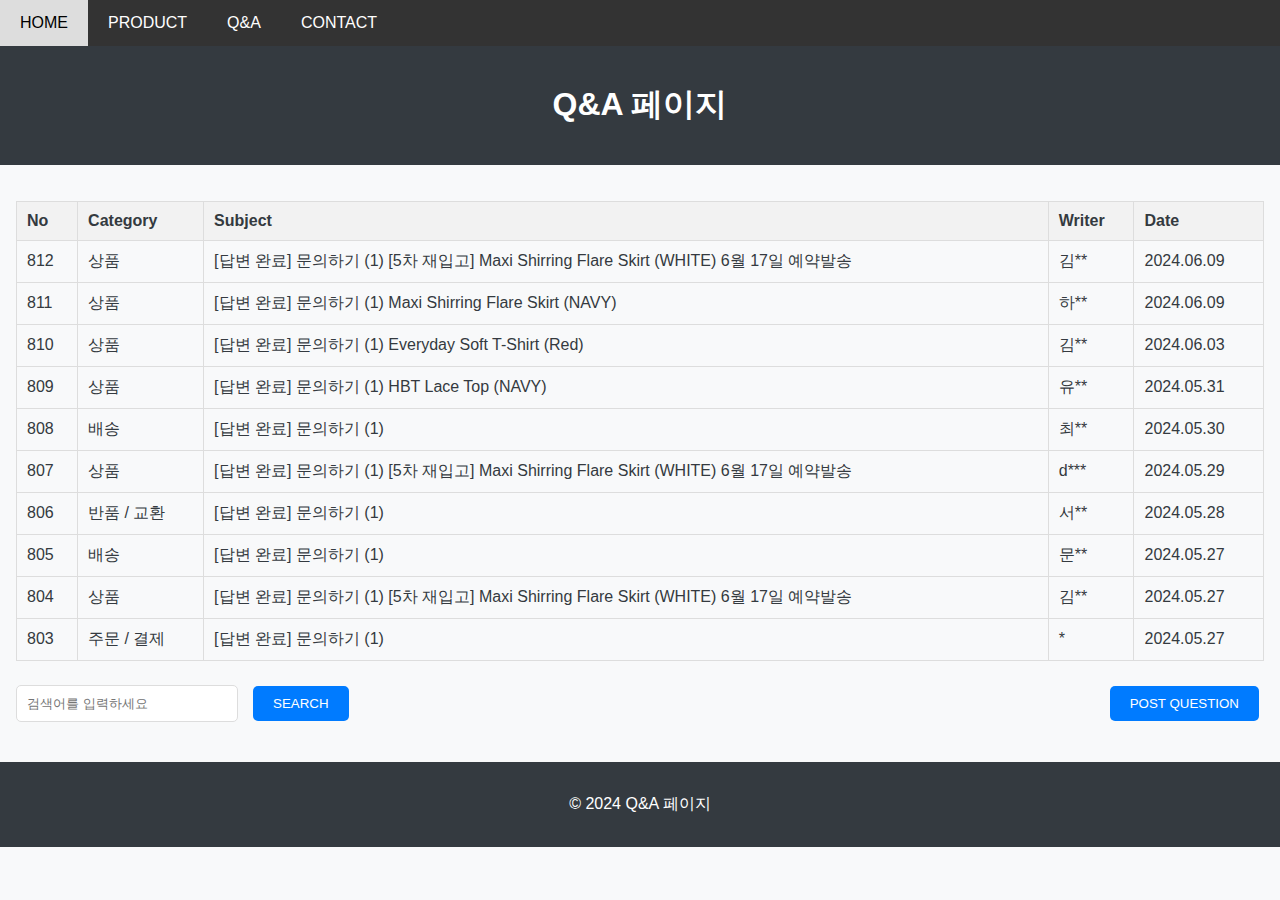
==== qna.html @ e41d5926 "기말 과제 3" ====
<!DOCTYPE html>
<html lang="ko">
<head>
    <meta charset="UTF-8">
    <meta name="viewport" content="width=device-width, initial-scale=1.0">
    <title>Q&A 페이지</title>
    <style>
        body {
            font-family: Arial, sans-serif;
            margin: 0;
            padding: 0;
            background-color: #f8f9fa;
            color: #343a40;
        }
        .navbar {
            background-color: #333;
            overflow: hidden;
        }
        .navbar a {
            float: left;
            display: block;
            color: white;
            text-align: center;
            padding: 14px 20px;
            text-decoration: none;
        }
        .navbar a:hover {
            background-color: #ddd;
            color: black;
        }
        header, footer {
            background-color: #343a40;
            color: #ffffff;
            text-align: center;
            padding: 1em 0;
        }
        main {
            padding: 1em;
        }
        table {
            width: 100%;
            border-collapse: collapse;
            margin: 20px 0;
        }
        th, td {
            padding: 10px;
            border: 1px solid #ddd;
            text-align: left;
        }
        th {
            background-color: #f2f2f2;
        }
        .question {
            cursor: pointer;
        }
        .answer {
            display: none;
            margin-top: 10px;
            padding: 10px;
            background-color: #e9ecef;
            border-radius: 5px;
        }
        .answer-visible {
            display: block;
        }
        .button-container {
            display: flex;
            justify-content: space-between;
            align-items: center;
            margin: 20px 0;
        }
        .search-container {
            display: flex;
            align-items: center;
        }
        .search-container input[type="text"] {
            padding: 10px;
            border: 1px solid #ddd;
            border-radius: 5px;
            margin-right: 10px;
            width: 200px;
        }
        .button-container button {
            background-color: #007bff;
            color: #ffffff;
            border: none;
            padding: 10px 20px;
            border-radius: 5px;
            cursor: pointer;
            margin: 5px;
        }
        .button-container button:hover {
            background-color: #0056b3;
        }
        .post-question {
            margin-left: auto;
        }
    </style>
</head>
<body>
    <div class="navbar">
        <a href="#home">HOME</a>
        <a href="#product">PRODUCT</a>
        <a href="qna.html">Q&A</a>
        <a href="#contact">CONTACT</a>
    </div>
    <header>
        <h1>Q&A 페이지</h1>
    </header>
    <main>
        <table>
            <thead>
                <tr>
                    <th>No</th>
                    <th>Category</th>
                    <th>Subject</th>
                    <th>Writer</th>
                    <th>Date</th>
                </tr>
            </thead>
            <tbody>
                <tr class="question">
                    <td>812</td>
                    <td>상품</td>
                    <td>[답변 완료] 문의하기 (1) [5차 재입고] Maxi Shirring Flare Skirt (WHITE) 6월 17일 예약발송</td>
                    <td>김**</td>
                    <td>2024.06.09</td>
                </tr>
                <tr class="question">
                    <td>811</td>
                    <td>상품</td>
                    <td>[답변 완료] 문의하기 (1) Maxi Shirring Flare Skirt (NAVY)</td>
                    <td>하**</td>
                    <td>2024.06.09</td>
                </tr>
                <tr class="question">
                    <td>810</td>
                    <td>상품</td>
                    <td>[답변 완료] 문의하기 (1) Everyday Soft T-Shirt (Red)</td>
                    <td>김**</td>
                    <td>2024.06.03</td>
                </tr>
                <tr class="question">
                    <td>809</td>
                    <td>상품</td>
                    <td>[답변 완료] 문의하기 (1) HBT Lace Top (NAVY)</td>
                    <td>유**</td>
                    <td>2024.05.31</td>
                </tr>
                <tr class="question">
                    <td>808</td>
                    <td>배송</td>
                    <td>[답변 완료] 문의하기 (1)</td>
                    <td>최**</td>
                    <td>2024.05.30</td>
                </tr>
                <tr class="question">
                    <td>807</td>
                    <td>상품</td>
                    <td>[답변 완료] 문의하기 (1) [5차 재입고] Maxi Shirring Flare Skirt (WHITE) 6월 17일 예약발송</td>
                    <td>d***</td>
                    <td>2024.05.29</td>
                </tr>
                <tr class="question">
                    <td>806</td>
                    <td>반품 / 교환</td>
                    <td>[답변 완료] 문의하기 (1)</td>
                    <td>서**</td>
                    <td>2024.05.28</td>
                </tr>
                <tr class="question">
                    <td>805</td>
                    <td>배송</td>
                    <td>[답변 완료] 문의하기 (1)</td>
                    <td>문**</td>
                    <td>2024.05.27</td>
                </tr>
                <tr class="question">
                    <td>804</td>
                    <td>상품</td>
                    <td>[답변 완료] 문의하기 (1) [5차 재입고] Maxi Shirring Flare Skirt (WHITE) 6월 17일 예약발송</td>
                    <td>김**</td>
                    <td>2024.05.27</td>
                </tr>
                <tr class="question">
                    <td>803</td>
                    <td>주문 / 결제</td>
                    <td>[답변 완료] 문의하기 (1)</td>
                    <td>*</td>
                    <td>2024.05.27</td>
                </tr>
            </tbody>
        </table>
        <div class="button-container">
            <div class="search-container">
                <input type="text" id="searchQuery" placeholder="검색어를 입력하세요">
                <button onclick="searchQuestions()">SEARCH</button>
            </div>
            <button class="post-question" onclick="postQuestion()">POST QUESTION</button>
        </div>
    </main>
    <footer>
        <p>&copy; 2024 Q&A 페이지</p>
    </footer>
    <script>
        document.addEventListener('DOMContentLoaded', function() {
            var questions = document.querySelectorAll('.question');

            questions.forEach(function(question) {
                question.addEventListener('click', function() {
                    var answer = this.nextElementSibling;
                    if (answer && answer.classList.contains('answer')) {
                        answer.classList.toggle('answer-visible');
                    }
                });
            });
        });

        function searchQuestions() {
            var query = document.getElementById('searchQuery').value;
            alert('검색 기능은 구현되지 않았습니다. 검색어: ' + query);
        }

        function postQuestion() {
            alert('질문 등록 기능은 구현되지 않았습니다.');
        }
    </script>
</body>
</html>
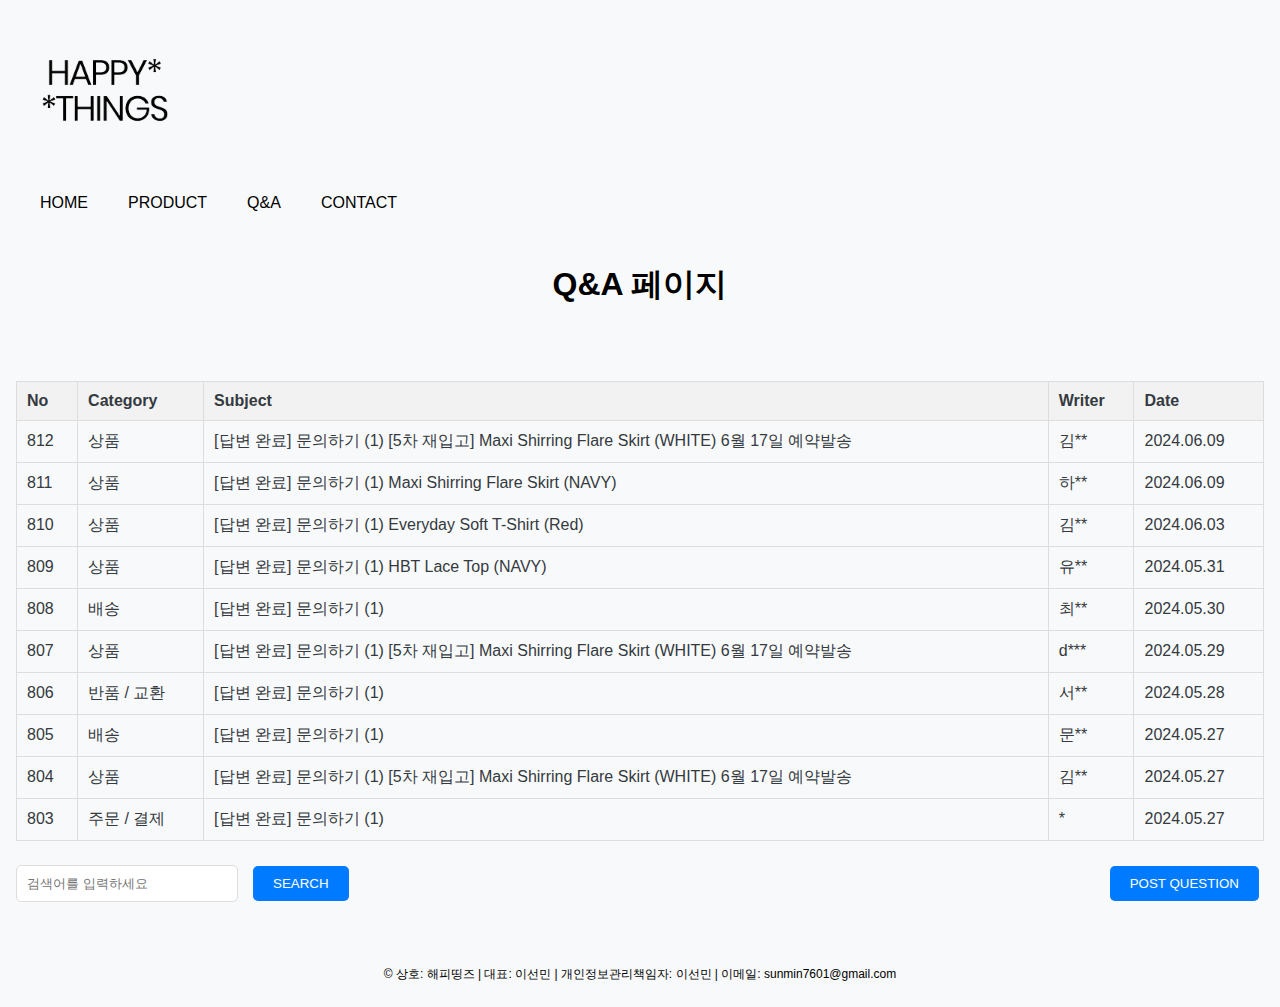
==== commit 074604a0: "기말과제4" ====
--- a/qna.html
+++ b/qna.html
@@ -13,24 +13,44 @@
             color: #343a40;
         }
         .navbar {
-            background-color: #333;
+            background-color: transparent;
             overflow: hidden;
-        }
-        .navbar a {
-            float: left;
+            display: flex;
+            flex-direction: column;
+            align-items: flex-start; /* 로고를 페이지 왼쪽으로 이동 */
+            padding-left: 20px;
+        }
+        .navbar .logo {
+            display: flex;
+            align-items: center;
+            justify-content: flex-start; /* 로고를 왼쪽으로 이동 */
+            padding: 10px 0;
+        }
+        .navbar .nav-links {
+            display: flex;
+            justify-content: flex-start; /* 네비게이션 버튼을 왼쪽으로 이동 */
+            width: 100%;
+        }
+        .navbar .nav-links a {
             display: block;
-            color: white;
+            color: black; /* 글자 색상 검정색으로 변경 */
             text-align: center;
             padding: 14px 20px;
             text-decoration: none;
-        }
-        .navbar a:hover {
-            background-color: #ddd;
-            color: black;
+            background-color: transparent; /* 배경 투명 */
+            transition: color 0.3s; /* 마우스 호버시 색상 전환에 트랜지션 적용 */
+        }
+        .navbar .nav-links a:hover {
+            color: #adff2f; /* 마우스 호버 시 연두색으로 변경 */
+        }
+        .navbar img {
+            width: 150px; /* 로고 이미지 크기 조정 */
+            height: 150px; /* 로고 이미지 크기 조정 */
+            margin: 5px 20px 5px 10px;
         }
         header, footer {
-            background-color: #343a40;
-            color: #ffffff;
+            background-color: transparent; /* 푸터 배경 투명 */
+            color: #000000; /* 글자색 검은색 */
             text-align: center;
             padding: 1em 0;
         }
@@ -98,11 +118,17 @@
     </style>
 </head>
 <body>
+    <!-- 네비게이션 및 로고 영역 -->
     <div class="navbar">
-        <a href="#home">HOME</a>
-        <a href="#product">PRODUCT</a>
-        <a href="qna.html">Q&A</a>
-        <a href="#contact">CONTACT</a>
+        <div class="logo">
+            <img src="logo.png" alt="로고 이미지">
+        </div> <!-- 로고 추가 -->
+        <div class="nav-links">
+            <a href="#home">HOME</a>
+            <a href="index.html">PRODUCT</a>
+            <a href="qna.html">Q&A</a>
+            <a href="#contact">CONTACT</a>
+        </div>
     </div>
     <header>
         <h1>Q&A 페이지</h1>
@@ -199,9 +225,10 @@
             <button class="post-question" onclick="postQuestion()">POST QUESTION</button>
         </div>
     </main>
-    <footer>
-        <p>&copy; 2024 Q&A 페이지</p>
+    <footer style="font-size: 12px; color: #000000;"> <!-- 푸터 배경 투명 -->
+        <p>&copy; 상호: 해피띵즈 | 대표: 이선민 | 개인정보관리책임자: 이선민 | 이메일: sunmin7601@gmail.com</p>
     </footer>
+
     <script>
         document.addEventListener('DOMContentLoaded', function() {
             var questions = document.querySelectorAll('.question');
@@ -218,12 +245,4 @@
 
         function searchQuestions() {
             var query = document.getElementById('searchQuery').value;
-            alert('검색 기능은 구현되지 않았습니다. 검색어: ' + query);
-        }
-
-        function postQuestion() {
-            alert('질문 등록 기능은 구현되지 않았습니다.');
-        }
-    </script>
-</body>
-</html>
+            alert('
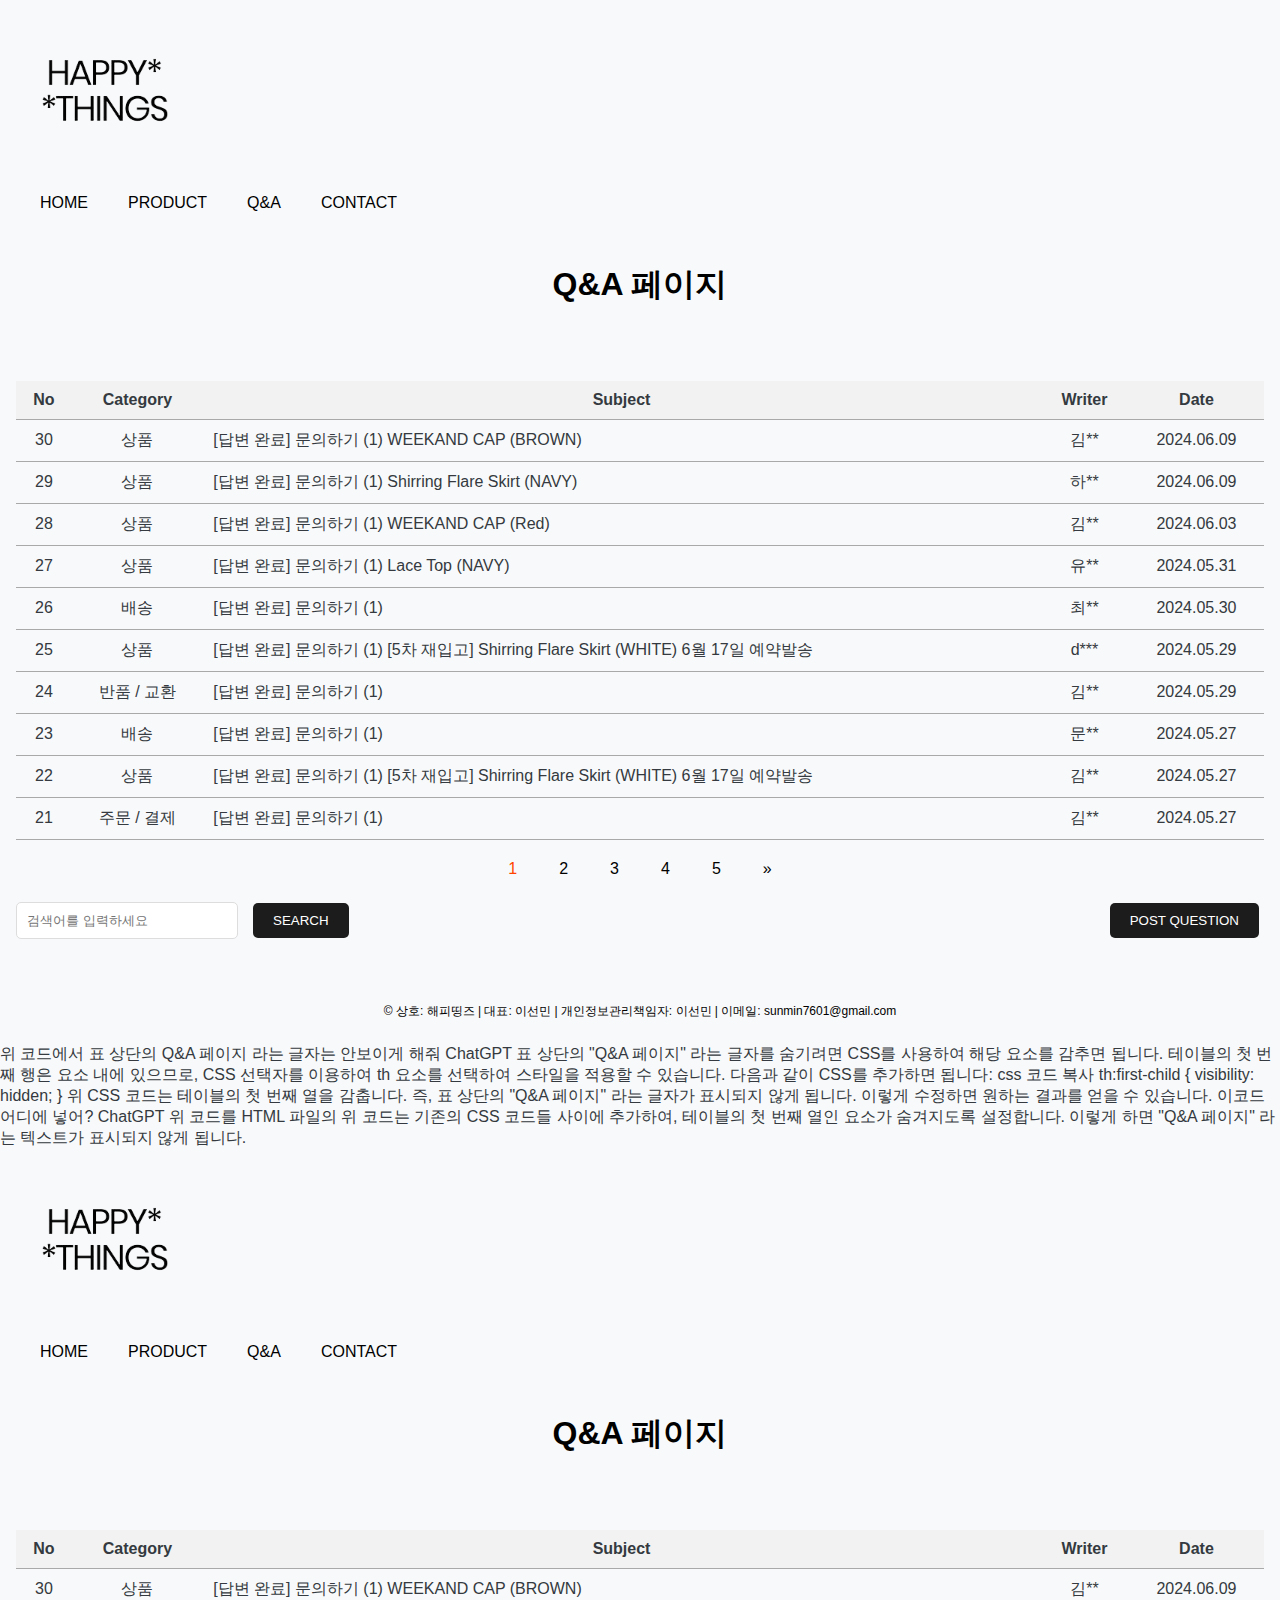
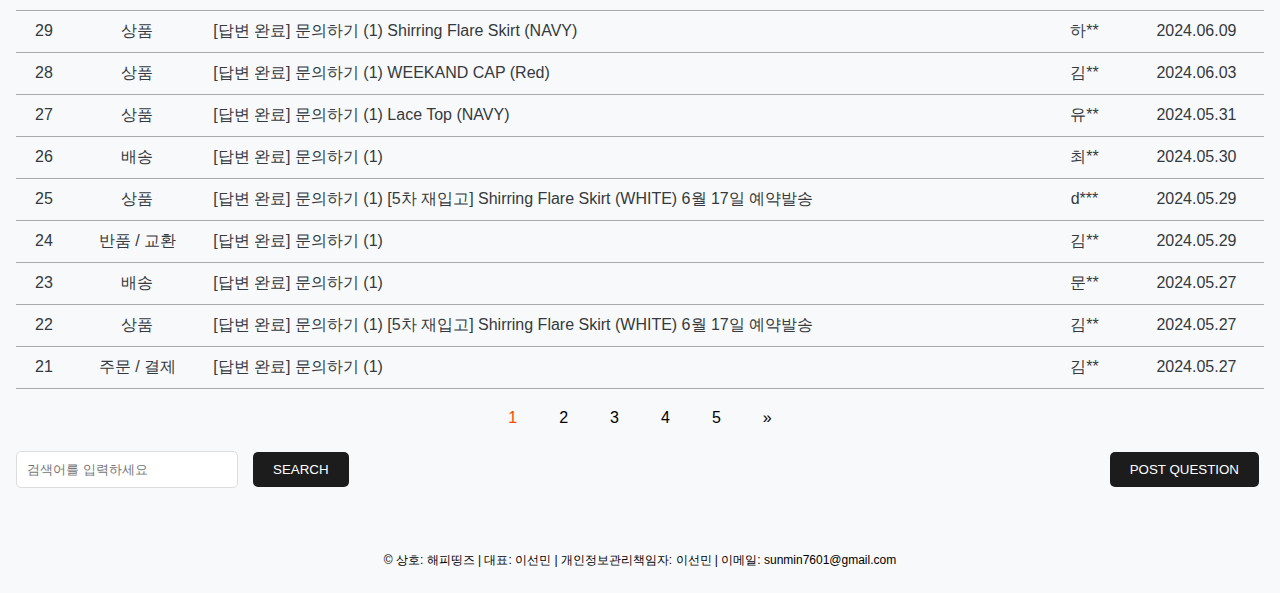
==== commit cede6522: "디지털 프로그래밍 기말과제 _이선민U2023072" ====
--- a/qna.html
+++ b/qna.html
@@ -61,14 +61,24 @@
             width: 100%;
             border-collapse: collapse;
             margin: 20px 0;
+            background-color: transparent; /* 표 배경 투명 */
         }
         th, td {
             padding: 10px;
-            border: 1px solid #ddd;
             text-align: left;
         }
         th {
             background-color: #f2f2f2;
+            text-align: center; /* 표 첫 행의 글자를 가운데 정렬 */
+        }
+        td:nth-child(1), td:nth-child(2), td:nth-child(4), td:nth-child(5) {
+            text-align: center; /* 첫 번째, 두 번째, 네 번째, 다섯 번째 열 가운데 정렬 */
+        }
+        tr {
+            border-bottom: 1px solid #A9A9A9; /* 각 행의 아래에 검은 회색 테두리 추가 */
+        }
+        tr:last-child {
+            border-bottom: 1px solid #A9A9A9; /* 마지막 행의 아래 테두리 추가 */
         }
         .question {
             cursor: pointer;
@@ -101,19 +111,70 @@
             width: 200px;
         }
         .button-container button {
-            background-color: #007bff;
-            color: #ffffff;
+            background-color: #1C1C1C; /* 배경 색상 검정색 */
+            color: #ffffff; /* 글자 색상 흰색 */
             border: none;
             padding: 10px 20px;
             border-radius: 5px;
             cursor: pointer;
             margin: 5px;
         }
+
         .button-container button:hover {
             background-color: #0056b3;
         }
+
         .post-question {
             margin-left: auto;
+        }
+        .pagination {
+            display: flex;
+            justify-content: center;
+            align-items: center;
+            list-style: none;
+            padding: 0;
+        }
+        .pagination li {
+            margin: 0 5px;
+        }
+        .pagination a {
+            text-decoration: none;
+            color: black; /* 글자 색상 검정색 */
+            padding: 8px 16px;
+            border: none; /* 외곽선 없애기 */
+            border-radius: 5px;
+        }
+        .pagination .current {
+            color: #FF4500; /* 현재 페이지 글자 색상 다홍색 */
+        }
+        /* 팝업 스타일 */
+        .popup {
+            display: none;
+            position: fixed;
+            top: 50%;
+            left: 50%;
+            transform: translate(-50%, -50%);
+            background-color: white;
+            padding: 20px;
+            box-shadow: 0 0 10px rgba(0, 0, 0, 0.1);
+            border-radius: 5px;
+            z-index: 1000;
+        }
+        .popup-visible {
+            display: block;
+        }
+        .popup-overlay {
+            display: none;
+            position: fixed;
+            top: 0;
+            left: 0;
+            width: 100%;
+            height: 100%;
+            background-color: rgba(0, 0, 0, 0.5);
+            z-index: 999;
+        }
+        .popup-overlay-visible {
+            display: block;
         }
     </style>
 </head>
@@ -146,77 +207,85 @@
             </thead>
             <tbody>
                 <tr class="question">
-                    <td>812</td>
-                    <td>상품</td>
-                    <td>[답변 완료] 문의하기 (1) [5차 재입고] Maxi Shirring Flare Skirt (WHITE) 6월 17일 예약발송</td>
+                    <td>30</td>
+                    <td>상품</td>
+                    <td>[답변 완료] 문의하기 (1) WEEKAND CAP (BROWN)</td>
                     <td>김**</td>
                     <td>2024.06.09</td>
                 </tr>
                 <tr class="question">
-                    <td>811</td>
-                    <td>상품</td>
-                    <td>[답변 완료] 문의하기 (1) Maxi Shirring Flare Skirt (NAVY)</td>
+                    <td>29</td>
+                    <td>상품</td>
+                    <td>[답변 완료] 문의하기 (1) Shirring Flare Skirt (NAVY)</td>
                     <td>하**</td>
                     <td>2024.06.09</td>
                 </tr>
                 <tr class="question">
-                    <td>810</td>
-                    <td>상품</td>
-                    <td>[답변 완료] 문의하기 (1) Everyday Soft T-Shirt (Red)</td>
+                    <td>28</td>
+                    <td>상품</td>
+                    <td>[답변 완료] 문의하기 (1) WEEKAND CAP (Red)</td>
                     <td>김**</td>
                     <td>2024.06.03</td>
                 </tr>
                 <tr class="question">
-                    <td>809</td>
-                    <td>상품</td>
-                    <td>[답변 완료] 문의하기 (1) HBT Lace Top (NAVY)</td>
+                    <td>27</td>
+                    <td>상품</td>
+                    <td>[답변 완료] 문의하기 (1) Lace Top (NAVY)</td>
                     <td>유**</td>
                     <td>2024.05.31</td>
                 </tr>
                 <tr class="question">
-                    <td>808</td>
+                    <td>26</td>
                     <td>배송</td>
                     <td>[답변 완료] 문의하기 (1)</td>
                     <td>최**</td>
                     <td>2024.05.30</td>
                 </tr>
                 <tr class="question">
-                    <td>807</td>
-                    <td>상품</td>
-                    <td>[답변 완료] 문의하기 (1) [5차 재입고] Maxi Shirring Flare Skirt (WHITE) 6월 17일 예약발송</td>
+                    <td>25</td>
+                    <td>상품</td>
+                    <td>[답변 완료] 문의하기 (1) [5차 재입고] Shirring Flare Skirt (WHITE) 6월 17일 예약발송</td>
                     <td>d***</td>
                     <td>2024.05.29</td>
                 </tr>
                 <tr class="question">
-                    <td>806</td>
+                    <td>24</td>
                     <td>반품 / 교환</td>
                     <td>[답변 완료] 문의하기 (1)</td>
-                    <td>서**</td>
-                    <td>2024.05.28</td>
-                </tr>
-                <tr class="question">
-                    <td>805</td>
+                    <td>김**</td>
+                    <td>2024.05.29</td>
+                </tr>
+                <tr class="question">
+                    <td>23</td>
                     <td>배송</td>
                     <td>[답변 완료] 문의하기 (1)</td>
                     <td>문**</td>
                     <td>2024.05.27</td>
                 </tr>
                 <tr class="question">
-                    <td>804</td>
-                    <td>상품</td>
-                    <td>[답변 완료] 문의하기 (1) [5차 재입고] Maxi Shirring Flare Skirt (WHITE) 6월 17일 예약발송</td>
+                    <td>22</td>
+                    <td>상품</td>
+                    <td>[답변 완료] 문의하기 (1) [5차 재입고] Shirring Flare Skirt (WHITE) 6월 17일 예약발송</td>
                     <td>김**</td>
                     <td>2024.05.27</td>
                 </tr>
                 <tr class="question">
-                    <td>803</td>
+                    <td>21</td>
                     <td>주문 / 결제</td>
                     <td>[답변 완료] 문의하기 (1)</td>
-                    <td>*</td>
+                    <td>김**</td>
                     <td>2024.05.27</td>
                 </tr>
             </tbody>
         </table>
+        <ul class="pagination">
+            <li><a class="current" href="#" onclick="showPopup(event)">1</a></li>
+            <li><a href="#">2</a></li>
+            <li><a href="#">3</a></li>
+            <li><a href="#">4</a></li>
+            <li><a href="#">5</a></li>
+            <li><a href="#">&raquo;</a></li>
+        </ul>
         <div class="button-container">
             <div class="search-container">
                 <input type="text" id="searchQuery" placeholder="검색어를 입력하세요">
@@ -229,6 +298,10 @@
         <p>&copy; 상호: 해피띵즈 | 대표: 이선민 | 개인정보관리책임자: 이선민 | 이메일: sunmin7601@gmail.com</p>
     </footer>
 
+    <!-- 팝업 요소 -->
+    <div id="popup" class="popup">첫번째 페이지입니다!</div>
+    <div id="popup-overlay" class="popup-overlay"></div>
+
     <script>
         document.addEventListener('DOMContentLoaded', function() {
             var questions = document.querySelectorAll('.question');
@@ -243,6 +316,397 @@
             });
         });
 
+        function showPopup(event) {
+            event.preventDefault();
+            var popup = document.getElementById('popup');
+            var overlay = document.getElementById('popup-overlay');
+            popup.classList.add('popup-visible');
+            overlay.classList.add('popup-overlay-visible');
+
+            overlay.addEventListener('click', function() {
+                popup.classList.remove('popup-visible');
+                overlay.classList.remove('popup-overlay-visible');
+            });
+        }
+
         function searchQuestions() {
             var query = document.getElementById('searchQuery').value;
-            alert('
+            alert('검색 기능 구현 필요: ' + query);
+        }
+
+        function postQuestion() {
+            alert('질문 등록 기능 구현 필요');
+        }
+    </script>
+</body>
+</html>
+위 코드에서 표 상단의 Q&A 페이지 라는 글자는 안보이게 해줘
+ChatGPT
+표 상단의 "Q&A 페이지" 라는 글자를 숨기려면 CSS를 사용하여 해당 요소를 감추면 됩니다. 테이블의 첫 번째 행은 <thead> 요소 내에 있으므로, CSS 선택자를 이용하여 th 요소를 선택하여 스타일을 적용할 수 있습니다.
+
+다음과 같이 CSS를 추가하면 됩니다:
+
+css
+코드 복사
+th:first-child {
+    visibility: hidden;
+}
+위 CSS 코드는 테이블의 첫 번째 열을 감춥니다. 즉, 표 상단의 "Q&A 페이지" 라는 글자가 표시되지 않게 됩니다. 이렇게 수정하면 원하는 결과를 얻을 수 있습니다.
+
+이코드 어디에 넣어?
+ChatGPT
+위 코드를 HTML 파일의 <style> 태그 내에 넣어야 합니다. <style> 태그는 HTML 파일의 <head> 섹션에 위치하며, CSS 스타일을 정의하는 곳입니다. 주어진 코드에서 이미 <style> 태그가 있으므로, 해당 태그 내에 아래와 같이 추가하면 됩니다:
+
+html
+코드 복사
+<style>
+    /* 기존 CSS 코드들 */
+
+    th:first-child {
+        visibility: hidden;
+    }
+</style>
+위 코드는 기존의 CSS 코드들 사이에 추가하여, 테이블의 첫 번째 열인 <th> 요소가 숨겨지도록 설정합니다. 이렇게 하면 "Q&A 페이지" 라는 텍스트가 표시되지 않게 됩니다.
+
+<!DOCTYPE html>
+<html lang="ko">
+<head>
+    <meta charset="UTF-8">
+    <meta name="viewport" content="width=device-width, initial-scale=1.0">
+    <title>Q&A 페이지</title>
+    <style>
+        body {
+            font-family: Arial, sans-serif;
+            margin: 0;
+            padding: 0;
+            background-color: #f8f9fa;
+            color: #343a40;
+        }
+        .navbar {
+            background-color: transparent;
+            overflow: hidden;
+            display: flex;
+            flex-direction: column;
+            align-items: flex-start; /* 로고를 페이지 왼쪽으로 이동 */
+            padding-left: 20px;
+        }
+        .navbar .logo {
+            display: flex;
+            align-items: center;
+            justify-content: flex-start; /* 로고를 왼쪽으로 이동 */
+            padding: 10px 0;
+        }
+        .navbar .nav-links {
+            display: flex;
+            justify-content: flex-start; /* 네비게이션 버튼을 왼쪽으로 이동 */
+            width: 100%;
+        }
+        .navbar .nav-links a {
+            display: block;
+            color: black; /* 글자 색상 검정색으로 변경 */
+            text-align: center;
+            padding: 14px 20px;
+            text-decoration: none;
+            background-color: transparent; /* 배경 투명 */
+            transition: color 0.3s; /* 마우스 호버시 색상 전환에 트랜지션 적용 */
+        }
+        .navbar .nav-links a:hover {
+            color: #adff2f; /* 마우스 호버 시 연두색으로 변경 */
+        }
+        .navbar img {
+            width: 150px; /* 로고 이미지 크기 조정 */
+            height: 150px; /* 로고 이미지 크기 조정 */
+            margin: 5px 20px 5px 10px;
+        }
+        header, footer {
+            background-color: transparent; /* 푸터 배경 투명 */
+            color: #000000; /* 글자색 검은색 */
+            text-align: center;
+            padding: 1em 0;
+        }
+        main {
+            padding: 1em;
+        }
+        table {
+            width: 100%;
+            border-collapse: collapse;
+            margin: 20px 0;
+            background-color: transparent; /* 표 배경 투명 */
+        }
+        th, td {
+            padding: 10px;
+            text-align: left;
+        }
+        th {
+            background-color: #f2f2f2;
+            text-align: center; /* 표 첫 행의 글자를 가운데 정렬 */
+        }
+        td:nth-child(1), td:nth-child(2), td:nth-child(4), td:nth-child(5) {
+            text-align: center; /* 첫 번째, 두 번째, 네 번째, 다섯 번째 열 가운데 정렬 */
+        }
+        tr {
+            border-bottom: 1px solid #A9A9A9; /* 각 행의 아래에 검은 회색 테두리 추가 */
+        }
+        tr:last-child {
+            border-bottom: 1px solid #A9A9A9; /* 마지막 행의 아래 테두리 추가 */
+        }
+        .question {
+            cursor: pointer;
+        }
+        .answer {
+            display: none;
+            margin-top: 10px;
+            padding: 10px;
+            background-color: #e9ecef;
+            border-radius: 5px;
+        }
+        .answer-visible {
+            display: block;
+        }
+        .button-container {
+            display: flex;
+            justify-content: space-between;
+            align-items: center;
+            margin: 20px 0;
+        }
+        .search-container {
+            display: flex;
+            align-items: center;
+        }
+        .search-container input[type="text"] {
+            padding: 10px;
+            border: 1px solid #ddd;
+            border-radius: 5px;
+            margin-right: 10px;
+            width: 200px;
+        }
+        .button-container button {
+            background-color: #1C1C1C; /* 배경 색상 검정색 */
+            color: #ffffff; /* 글자 색상 흰색 */
+            border: none;
+            padding: 10px 20px;
+            border-radius: 5px;
+            cursor: pointer;
+            margin: 5px;
+        }
+
+        .button-container button:hover {
+            background-color: #0056b3;
+        }
+
+        .post-question {
+            margin-left: auto;
+        }
+        .pagination {
+            display: flex;
+            justify-content: center;
+            align-items: center;
+            list-style: none;
+            padding: 0;
+        }
+        .pagination li {
+            margin: 0 5px;
+        }
+        .pagination a {
+            text-decoration: none;
+            color: black; /* 글자 색상 검정색 */
+            padding: 8px 16px;
+            border: none; /* 외곽선 없애기 */
+            border-radius: 5px;
+        }
+        .pagination .current {
+            color: #FF4500; /* 현재 페이지 글자 색상 다홍색 */
+        }
+        /* 팝업 스타일 */
+        .popup {
+            display: none;
+            position: fixed;
+            top: 50%;
+            left: 50%;
+            transform: translate(-50%, -50%);
+            background-color: white;
+            padding: 20px;
+            box-shadow: 0 0 10px rgba(0, 0, 0, 0.1);
+            border-radius: 5px;
+            z-index: 1000;
+        }
+        .popup-visible {
+            display: block;
+        }
+        .popup-overlay {
+            display: none;
+            position: fixed;
+            top: 0;
+            left: 0;
+            width: 100%;
+            height: 100%;
+            background-color: rgba(0, 0, 0, 0.5);
+            z-index: 999;
+        }
+        .popup-overlay-visible {
+            display: block;
+        }
+    </style>
+</head>
+<body>
+    <!-- 네비게이션 및 로고 영역 -->
+    <div class="navbar">
+        <div class="logo">
+            <img src="logo.png" alt="로고 이미지">
+        </div> <!-- 로고 추가 -->
+        <div class="nav-links">
+            <a href="#home">HOME</a>
+            <a href="index.html">PRODUCT</a>
+            <a href="qna.html">Q&A</a>
+            <a href="#contact">CONTACT</a>
+        </div>
+    </div>
+    <header>
+        <h1>Q&A 페이지</h1>
+    </header>
+    <main>
+        <table>
+            <thead>
+                <tr>
+                    <th>No</th>
+                    <th>Category</th>
+                    <th>Subject</th>
+                    <th>Writer</th>
+                    <th>Date</th>
+                </tr>
+            </thead>
+            <tbody>
+                <tr class="question">
+                    <td>30</td>
+                    <td>상품</td>
+                    <td>[답변 완료] 문의하기 (1) WEEKAND CAP (BROWN)</td>
+                    <td>김**</td>
+                    <td>2024.06.09</td>
+                </tr>
+                <tr class="question">
+                    <td>29</td>
+                    <td>상품</td>
+                    <td>[답변 완료] 문의하기 (1) Shirring Flare Skirt (NAVY)</td>
+                    <td>하**</td>
+                    <td>2024.06.09</td>
+                </tr>
+                <tr class="question">
+                    <td>28</td>
+                    <td>상품</td>
+                    <td>[답변 완료] 문의하기 (1) WEEKAND CAP (Red)</td>
+                    <td>김**</td>
+                    <td>2024.06.03</td>
+                </tr>
+                <tr class="question">
+                    <td>27</td>
+                    <td>상품</td>
+                    <td>[답변 완료] 문의하기 (1) Lace Top (NAVY)</td>
+                    <td>유**</td>
+                    <td>2024.05.31</td>
+                </tr>
+                <tr class="question">
+                    <td>26</td>
+                    <td>배송</td>
+                    <td>[답변 완료] 문의하기 (1)</td>
+                    <td>최**</td>
+                    <td>2024.05.30</td>
+                </tr>
+                <tr class="question">
+                    <td>25</td>
+                    <td>상품</td>
+                    <td>[답변 완료] 문의하기 (1) [5차 재입고] Shirring Flare Skirt (WHITE) 6월 17일 예약발송</td>
+                    <td>d***</td>
+                    <td>2024.05.29</td>
+                </tr>
+                <tr class="question">
+                    <td>24</td>
+                    <td>반품 / 교환</td>
+                    <td>[답변 완료] 문의하기 (1)</td>
+                    <td>김**</td>
+                    <td>2024.05.29</td>
+                </tr>
+                <tr class="question">
+                    <td>23</td>
+                    <td>배송</td>
+                    <td>[답변 완료] 문의하기 (1)</td>
+                    <td>문**</td>
+                    <td>2024.05.27</td>
+                </tr>
+                <tr class="question">
+                    <td>22</td>
+                    <td>상품</td>
+                    <td>[답변 완료] 문의하기 (1) [5차 재입고] Shirring Flare Skirt (WHITE) 6월 17일 예약발송</td>
+                    <td>김**</td>
+                    <td>2024.05.27</td>
+                </tr>
+                <tr class="question">
+                    <td>21</td>
+                    <td>주문 / 결제</td>
+                    <td>[답변 완료] 문의하기 (1)</td>
+                    <td>김**</td>
+                    <td>2024.05.27</td>
+                </tr>
+            </tbody>
+        </table>
+        <ul class="pagination">
+            <li><a class="current" href="#" onclick="showPopup(event)">1</a></li>
+            <li><a href="#">2</a></li>
+            <li><a href="#">3</a></li>
+            <li><a href="#">4</a></li>
+            <li><a href="#">5</a></li>
+            <li><a href="#">&raquo;</a></li>
+        </ul>
+        <div class="button-container">
+            <div class="search-container">
+                <input type="text" id="searchQuery" placeholder="검색어를 입력하세요">
+                <button onclick="searchQuestions()">SEARCH</button>
+            </div>
+            <button class="post-question" onclick="postQuestion()">POST QUESTION</button>
+        </div>
+    </main>
+    <footer style="font-size: 12px; color: #000000;"> <!-- 푸터 배경 투명 -->
+        <p>&copy; 상호: 해피띵즈 | 대표: 이선민 | 개인정보관리책임자: 이선민 | 이메일: sunmin7601@gmail.com</p>
+    </footer>
+
+    <!-- 팝업 요소 -->
+    <div id="popup" class="popup">첫번째 페이지입니다!</div>
+    <div id="popup-overlay" class="popup-overlay"></div>
+
+    <script>
+        document.addEventListener('DOMContentLoaded', function() {
+            var questions = document.querySelectorAll('.question');
+
+            questions.forEach(function(question) {
+                question.addEventListener('click', function() {
+                    var answer = this.nextElementSibling;
+                    if (answer && answer.classList.contains('answer')) {
+                        answer.classList.toggle('answer-visible');
+                    }
+                });
+            });
+        });
+
+        function showPopup(event) {
+            event.preventDefault();
+            var popup = document.getElementById('popup');
+            var overlay = document.getElementById('popup-overlay');
+            popup.classList.add('popup-visible');
+            overlay.classList.add('popup-overlay-visible');
+
+            overlay.addEventListener('click', function() {
+                popup.classList.remove('popup-visible');
+                overlay.classList.remove('popup-overlay-visible');
+            });
+        }
+
+        function searchQuestions() {
+            var query = document.getElementById('searchQuery').value;
+            alert('검색 기능 구현 필요: ' + query);
+        }
+
+        function postQuestion() {
+            alert('질문 등록 기능 구현 필요');
+        }
+    </script>
+</body>
+</html>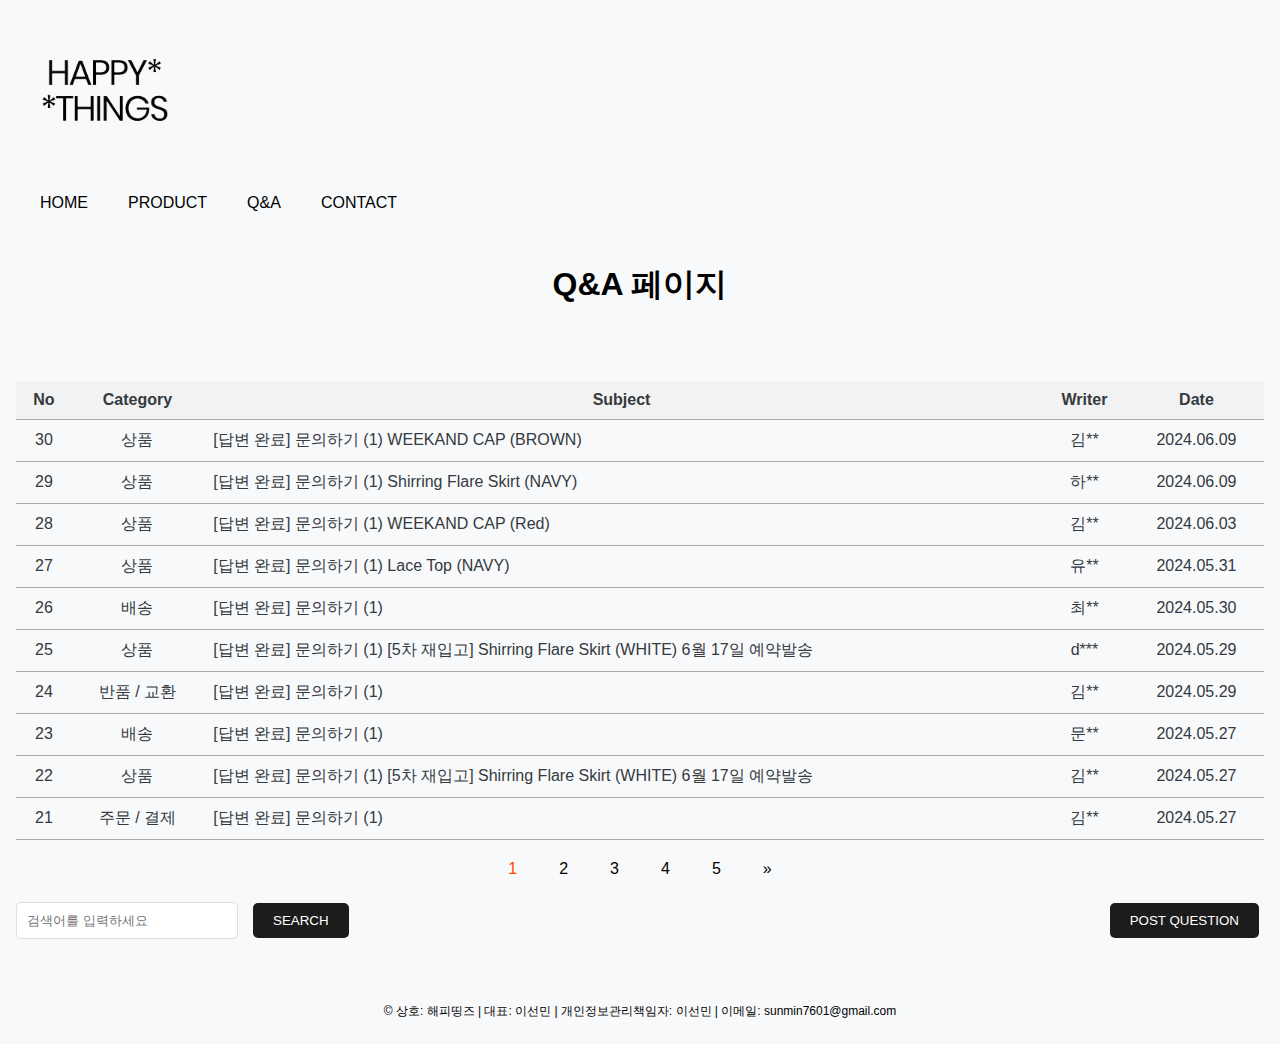
==== commit 895a327e: "디지털 마케팅 프로그래밍 기말과제 _이선민U2023072" ====
--- a/qna.html
+++ b/qna.html
@@ -340,373 +340,3 @@
     </script>
 </body>
 </html>
-위 코드에서 표 상단의 Q&A 페이지 라는 글자는 안보이게 해줘
-ChatGPT
-표 상단의 "Q&A 페이지" 라는 글자를 숨기려면 CSS를 사용하여 해당 요소를 감추면 됩니다. 테이블의 첫 번째 행은 <thead> 요소 내에 있으므로, CSS 선택자를 이용하여 th 요소를 선택하여 스타일을 적용할 수 있습니다.
-
-다음과 같이 CSS를 추가하면 됩니다:
-
-css
-코드 복사
-th:first-child {
-    visibility: hidden;
-}
-위 CSS 코드는 테이블의 첫 번째 열을 감춥니다. 즉, 표 상단의 "Q&A 페이지" 라는 글자가 표시되지 않게 됩니다. 이렇게 수정하면 원하는 결과를 얻을 수 있습니다.
-
-이코드 어디에 넣어?
-ChatGPT
-위 코드를 HTML 파일의 <style> 태그 내에 넣어야 합니다. <style> 태그는 HTML 파일의 <head> 섹션에 위치하며, CSS 스타일을 정의하는 곳입니다. 주어진 코드에서 이미 <style> 태그가 있으므로, 해당 태그 내에 아래와 같이 추가하면 됩니다:
-
-html
-코드 복사
-<style>
-    /* 기존 CSS 코드들 */
-
-    th:first-child {
-        visibility: hidden;
-    }
-</style>
-위 코드는 기존의 CSS 코드들 사이에 추가하여, 테이블의 첫 번째 열인 <th> 요소가 숨겨지도록 설정합니다. 이렇게 하면 "Q&A 페이지" 라는 텍스트가 표시되지 않게 됩니다.
-
-<!DOCTYPE html>
-<html lang="ko">
-<head>
-    <meta charset="UTF-8">
-    <meta name="viewport" content="width=device-width, initial-scale=1.0">
-    <title>Q&A 페이지</title>
-    <style>
-        body {
-            font-family: Arial, sans-serif;
-            margin: 0;
-            padding: 0;
-            background-color: #f8f9fa;
-            color: #343a40;
-        }
-        .navbar {
-            background-color: transparent;
-            overflow: hidden;
-            display: flex;
-            flex-direction: column;
-            align-items: flex-start; /* 로고를 페이지 왼쪽으로 이동 */
-            padding-left: 20px;
-        }
-        .navbar .logo {
-            display: flex;
-            align-items: center;
-            justify-content: flex-start; /* 로고를 왼쪽으로 이동 */
-            padding: 10px 0;
-        }
-        .navbar .nav-links {
-            display: flex;
-            justify-content: flex-start; /* 네비게이션 버튼을 왼쪽으로 이동 */
-            width: 100%;
-        }
-        .navbar .nav-links a {
-            display: block;
-            color: black; /* 글자 색상 검정색으로 변경 */
-            text-align: center;
-            padding: 14px 20px;
-            text-decoration: none;
-            background-color: transparent; /* 배경 투명 */
-            transition: color 0.3s; /* 마우스 호버시 색상 전환에 트랜지션 적용 */
-        }
-        .navbar .nav-links a:hover {
-            color: #adff2f; /* 마우스 호버 시 연두색으로 변경 */
-        }
-        .navbar img {
-            width: 150px; /* 로고 이미지 크기 조정 */
-            height: 150px; /* 로고 이미지 크기 조정 */
-            margin: 5px 20px 5px 10px;
-        }
-        header, footer {
-            background-color: transparent; /* 푸터 배경 투명 */
-            color: #000000; /* 글자색 검은색 */
-            text-align: center;
-            padding: 1em 0;
-        }
-        main {
-            padding: 1em;
-        }
-        table {
-            width: 100%;
-            border-collapse: collapse;
-            margin: 20px 0;
-            background-color: transparent; /* 표 배경 투명 */
-        }
-        th, td {
-            padding: 10px;
-            text-align: left;
-        }
-        th {
-            background-color: #f2f2f2;
-            text-align: center; /* 표 첫 행의 글자를 가운데 정렬 */
-        }
-        td:nth-child(1), td:nth-child(2), td:nth-child(4), td:nth-child(5) {
-            text-align: center; /* 첫 번째, 두 번째, 네 번째, 다섯 번째 열 가운데 정렬 */
-        }
-        tr {
-            border-bottom: 1px solid #A9A9A9; /* 각 행의 아래에 검은 회색 테두리 추가 */
-        }
-        tr:last-child {
-            border-bottom: 1px solid #A9A9A9; /* 마지막 행의 아래 테두리 추가 */
-        }
-        .question {
-            cursor: pointer;
-        }
-        .answer {
-            display: none;
-            margin-top: 10px;
-            padding: 10px;
-            background-color: #e9ecef;
-            border-radius: 5px;
-        }
-        .answer-visible {
-            display: block;
-        }
-        .button-container {
-            display: flex;
-            justify-content: space-between;
-            align-items: center;
-            margin: 20px 0;
-        }
-        .search-container {
-            display: flex;
-            align-items: center;
-        }
-        .search-container input[type="text"] {
-            padding: 10px;
-            border: 1px solid #ddd;
-            border-radius: 5px;
-            margin-right: 10px;
-            width: 200px;
-        }
-        .button-container button {
-            background-color: #1C1C1C; /* 배경 색상 검정색 */
-            color: #ffffff; /* 글자 색상 흰색 */
-            border: none;
-            padding: 10px 20px;
-            border-radius: 5px;
-            cursor: pointer;
-            margin: 5px;
-        }
-
-        .button-container button:hover {
-            background-color: #0056b3;
-        }
-
-        .post-question {
-            margin-left: auto;
-        }
-        .pagination {
-            display: flex;
-            justify-content: center;
-            align-items: center;
-            list-style: none;
-            padding: 0;
-        }
-        .pagination li {
-            margin: 0 5px;
-        }
-        .pagination a {
-            text-decoration: none;
-            color: black; /* 글자 색상 검정색 */
-            padding: 8px 16px;
-            border: none; /* 외곽선 없애기 */
-            border-radius: 5px;
-        }
-        .pagination .current {
-            color: #FF4500; /* 현재 페이지 글자 색상 다홍색 */
-        }
-        /* 팝업 스타일 */
-        .popup {
-            display: none;
-            position: fixed;
-            top: 50%;
-            left: 50%;
-            transform: translate(-50%, -50%);
-            background-color: white;
-            padding: 20px;
-            box-shadow: 0 0 10px rgba(0, 0, 0, 0.1);
-            border-radius: 5px;
-            z-index: 1000;
-        }
-        .popup-visible {
-            display: block;
-        }
-        .popup-overlay {
-            display: none;
-            position: fixed;
-            top: 0;
-            left: 0;
-            width: 100%;
-            height: 100%;
-            background-color: rgba(0, 0, 0, 0.5);
-            z-index: 999;
-        }
-        .popup-overlay-visible {
-            display: block;
-        }
-    </style>
-</head>
-<body>
-    <!-- 네비게이션 및 로고 영역 -->
-    <div class="navbar">
-        <div class="logo">
-            <img src="logo.png" alt="로고 이미지">
-        </div> <!-- 로고 추가 -->
-        <div class="nav-links">
-            <a href="#home">HOME</a>
-            <a href="index.html">PRODUCT</a>
-            <a href="qna.html">Q&A</a>
-            <a href="#contact">CONTACT</a>
-        </div>
-    </div>
-    <header>
-        <h1>Q&A 페이지</h1>
-    </header>
-    <main>
-        <table>
-            <thead>
-                <tr>
-                    <th>No</th>
-                    <th>Category</th>
-                    <th>Subject</th>
-                    <th>Writer</th>
-                    <th>Date</th>
-                </tr>
-            </thead>
-            <tbody>
-                <tr class="question">
-                    <td>30</td>
-                    <td>상품</td>
-                    <td>[답변 완료] 문의하기 (1) WEEKAND CAP (BROWN)</td>
-                    <td>김**</td>
-                    <td>2024.06.09</td>
-                </tr>
-                <tr class="question">
-                    <td>29</td>
-                    <td>상품</td>
-                    <td>[답변 완료] 문의하기 (1) Shirring Flare Skirt (NAVY)</td>
-                    <td>하**</td>
-                    <td>2024.06.09</td>
-                </tr>
-                <tr class="question">
-                    <td>28</td>
-                    <td>상품</td>
-                    <td>[답변 완료] 문의하기 (1) WEEKAND CAP (Red)</td>
-                    <td>김**</td>
-                    <td>2024.06.03</td>
-                </tr>
-                <tr class="question">
-                    <td>27</td>
-                    <td>상품</td>
-                    <td>[답변 완료] 문의하기 (1) Lace Top (NAVY)</td>
-                    <td>유**</td>
-                    <td>2024.05.31</td>
-                </tr>
-                <tr class="question">
-                    <td>26</td>
-                    <td>배송</td>
-                    <td>[답변 완료] 문의하기 (1)</td>
-                    <td>최**</td>
-                    <td>2024.05.30</td>
-                </tr>
-                <tr class="question">
-                    <td>25</td>
-                    <td>상품</td>
-                    <td>[답변 완료] 문의하기 (1) [5차 재입고] Shirring Flare Skirt (WHITE) 6월 17일 예약발송</td>
-                    <td>d***</td>
-                    <td>2024.05.29</td>
-                </tr>
-                <tr class="question">
-                    <td>24</td>
-                    <td>반품 / 교환</td>
-                    <td>[답변 완료] 문의하기 (1)</td>
-                    <td>김**</td>
-                    <td>2024.05.29</td>
-                </tr>
-                <tr class="question">
-                    <td>23</td>
-                    <td>배송</td>
-                    <td>[답변 완료] 문의하기 (1)</td>
-                    <td>문**</td>
-                    <td>2024.05.27</td>
-                </tr>
-                <tr class="question">
-                    <td>22</td>
-                    <td>상품</td>
-                    <td>[답변 완료] 문의하기 (1) [5차 재입고] Shirring Flare Skirt (WHITE) 6월 17일 예약발송</td>
-                    <td>김**</td>
-                    <td>2024.05.27</td>
-                </tr>
-                <tr class="question">
-                    <td>21</td>
-                    <td>주문 / 결제</td>
-                    <td>[답변 완료] 문의하기 (1)</td>
-                    <td>김**</td>
-                    <td>2024.05.27</td>
-                </tr>
-            </tbody>
-        </table>
-        <ul class="pagination">
-            <li><a class="current" href="#" onclick="showPopup(event)">1</a></li>
-            <li><a href="#">2</a></li>
-            <li><a href="#">3</a></li>
-            <li><a href="#">4</a></li>
-            <li><a href="#">5</a></li>
-            <li><a href="#">&raquo;</a></li>
-        </ul>
-        <div class="button-container">
-            <div class="search-container">
-                <input type="text" id="searchQuery" placeholder="검색어를 입력하세요">
-                <button onclick="searchQuestions()">SEARCH</button>
-            </div>
-            <button class="post-question" onclick="postQuestion()">POST QUESTION</button>
-        </div>
-    </main>
-    <footer style="font-size: 12px; color: #000000;"> <!-- 푸터 배경 투명 -->
-        <p>&copy; 상호: 해피띵즈 | 대표: 이선민 | 개인정보관리책임자: 이선민 | 이메일: sunmin7601@gmail.com</p>
-    </footer>
-
-    <!-- 팝업 요소 -->
-    <div id="popup" class="popup">첫번째 페이지입니다!</div>
-    <div id="popup-overlay" class="popup-overlay"></div>
-
-    <script>
-        document.addEventListener('DOMContentLoaded', function() {
-            var questions = document.querySelectorAll('.question');
-
-            questions.forEach(function(question) {
-                question.addEventListener('click', function() {
-                    var answer = this.nextElementSibling;
-                    if (answer && answer.classList.contains('answer')) {
-                        answer.classList.toggle('answer-visible');
-                    }
-                });
-            });
-        });
-
-        function showPopup(event) {
-            event.preventDefault();
-            var popup = document.getElementById('popup');
-            var overlay = document.getElementById('popup-overlay');
-            popup.classList.add('popup-visible');
-            overlay.classList.add('popup-overlay-visible');
-
-            overlay.addEventListener('click', function() {
-                popup.classList.remove('popup-visible');
-                overlay.classList.remove('popup-overlay-visible');
-            });
-        }
-
-        function searchQuestions() {
-            var query = document.getElementById('searchQuery').value;
-            alert('검색 기능 구현 필요: ' + query);
-        }
-
-        function postQuestion() {
-            alert('질문 등록 기능 구현 필요');
-        }
-    </script>
-</body>
-</html>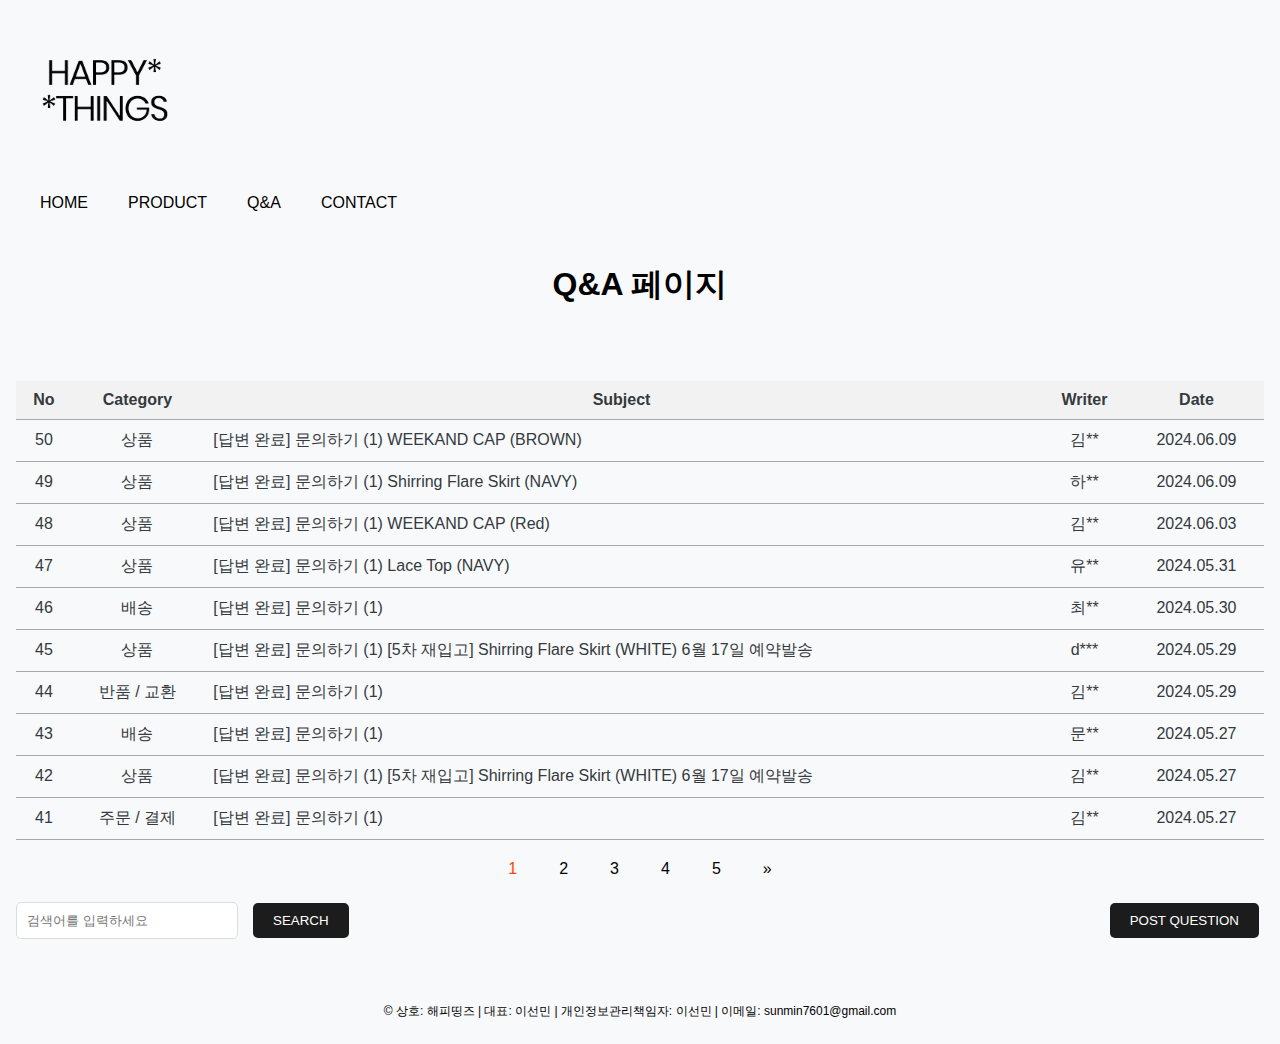
==== commit a889c33d: "디지털마케팅 프로그래밍  학기 과제_이선민U2023072" ====
--- a/qna.html
+++ b/qna.html
@@ -207,70 +207,70 @@
             </thead>
             <tbody>
                 <tr class="question">
-                    <td>30</td>
+                    <td>50</td>
                     <td>상품</td>
                     <td>[답변 완료] 문의하기 (1) WEEKAND CAP (BROWN)</td>
                     <td>김**</td>
                     <td>2024.06.09</td>
                 </tr>
                 <tr class="question">
-                    <td>29</td>
+                    <td>49</td>
                     <td>상품</td>
                     <td>[답변 완료] 문의하기 (1) Shirring Flare Skirt (NAVY)</td>
                     <td>하**</td>
                     <td>2024.06.09</td>
                 </tr>
                 <tr class="question">
-                    <td>28</td>
+                    <td>48</td>
                     <td>상품</td>
                     <td>[답변 완료] 문의하기 (1) WEEKAND CAP (Red)</td>
                     <td>김**</td>
                     <td>2024.06.03</td>
                 </tr>
                 <tr class="question">
-                    <td>27</td>
+                    <td>47</td>
                     <td>상품</td>
                     <td>[답변 완료] 문의하기 (1) Lace Top (NAVY)</td>
                     <td>유**</td>
                     <td>2024.05.31</td>
                 </tr>
                 <tr class="question">
-                    <td>26</td>
+                    <td>46</td>
                     <td>배송</td>
                     <td>[답변 완료] 문의하기 (1)</td>
                     <td>최**</td>
                     <td>2024.05.30</td>
                 </tr>
                 <tr class="question">
-                    <td>25</td>
+                    <td>45</td>
                     <td>상품</td>
                     <td>[답변 완료] 문의하기 (1) [5차 재입고] Shirring Flare Skirt (WHITE) 6월 17일 예약발송</td>
                     <td>d***</td>
                     <td>2024.05.29</td>
                 </tr>
                 <tr class="question">
-                    <td>24</td>
+                    <td>44</td>
                     <td>반품 / 교환</td>
                     <td>[답변 완료] 문의하기 (1)</td>
                     <td>김**</td>
                     <td>2024.05.29</td>
                 </tr>
                 <tr class="question">
-                    <td>23</td>
+                    <td>43</td>
                     <td>배송</td>
                     <td>[답변 완료] 문의하기 (1)</td>
                     <td>문**</td>
                     <td>2024.05.27</td>
                 </tr>
                 <tr class="question">
-                    <td>22</td>
+                    <td>42</td>
                     <td>상품</td>
                     <td>[답변 완료] 문의하기 (1) [5차 재입고] Shirring Flare Skirt (WHITE) 6월 17일 예약발송</td>
                     <td>김**</td>
                     <td>2024.05.27</td>
                 </tr>
                 <tr class="question">
-                    <td>21</td>
+                    <td>41</td>
                     <td>주문 / 결제</td>
                     <td>[답변 완료] 문의하기 (1)</td>
                     <td>김**</td>
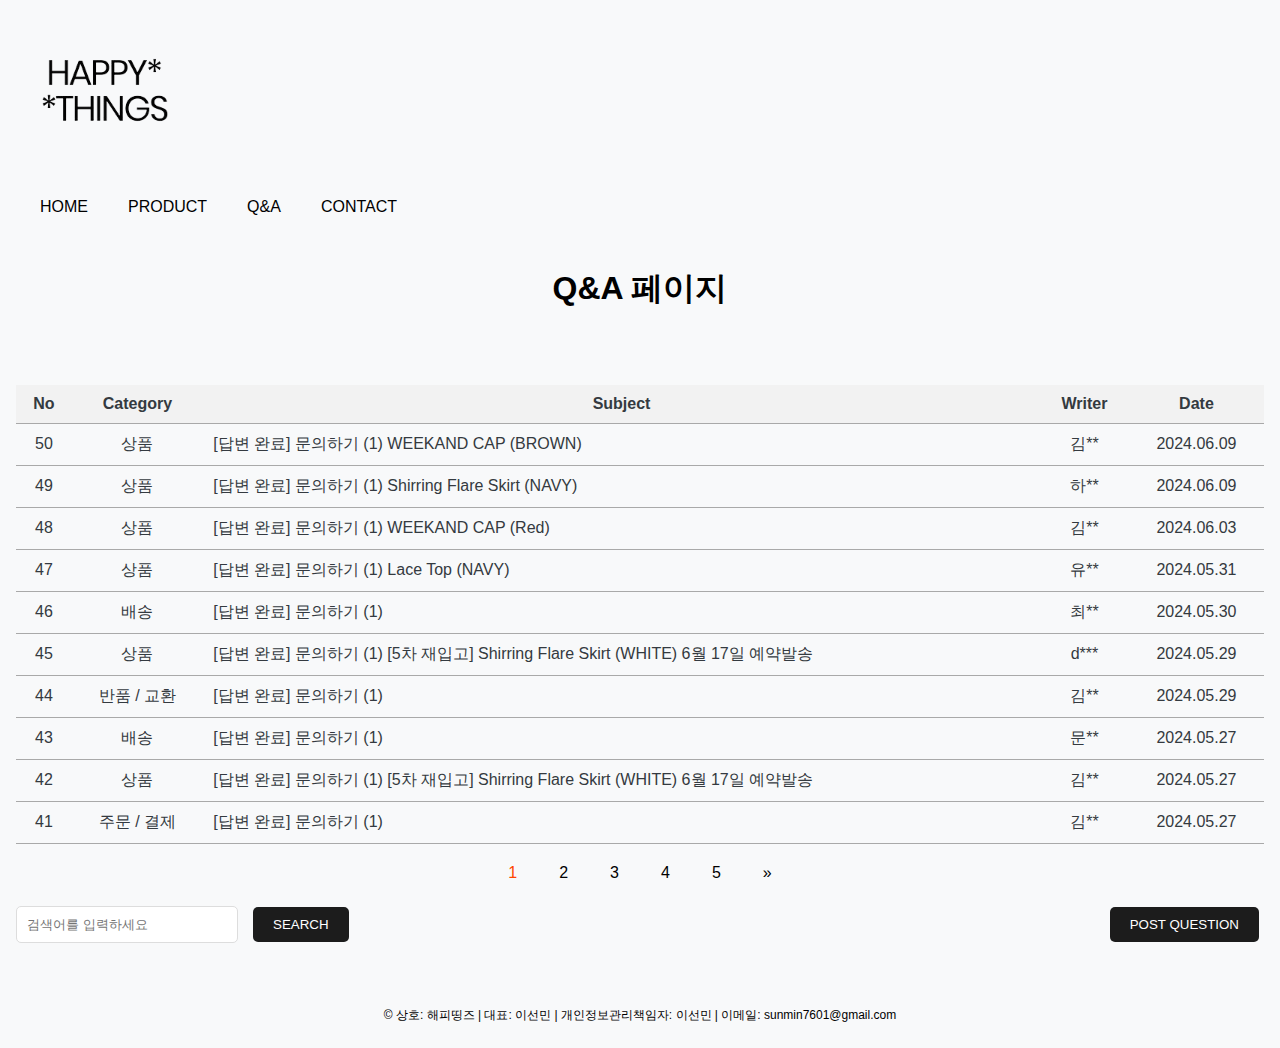
==== commit 3a836019: "디지털 마케팅 프로그래밍 학기 과제_이선민U2023072" ====
--- a/qna.html
+++ b/qna.html
@@ -182,7 +182,7 @@
     <!-- 네비게이션 및 로고 영역 -->
     <div class="navbar">
         <div class="logo">
-            <img src="logo.png" alt="로고 이미지">
+            <a href="index.html"><img src="logo.png" alt="로고 이미지"></a>
         </div> <!-- 로고 추가 -->
         <div class="nav-links">
             <a href="#home">HOME</a>
